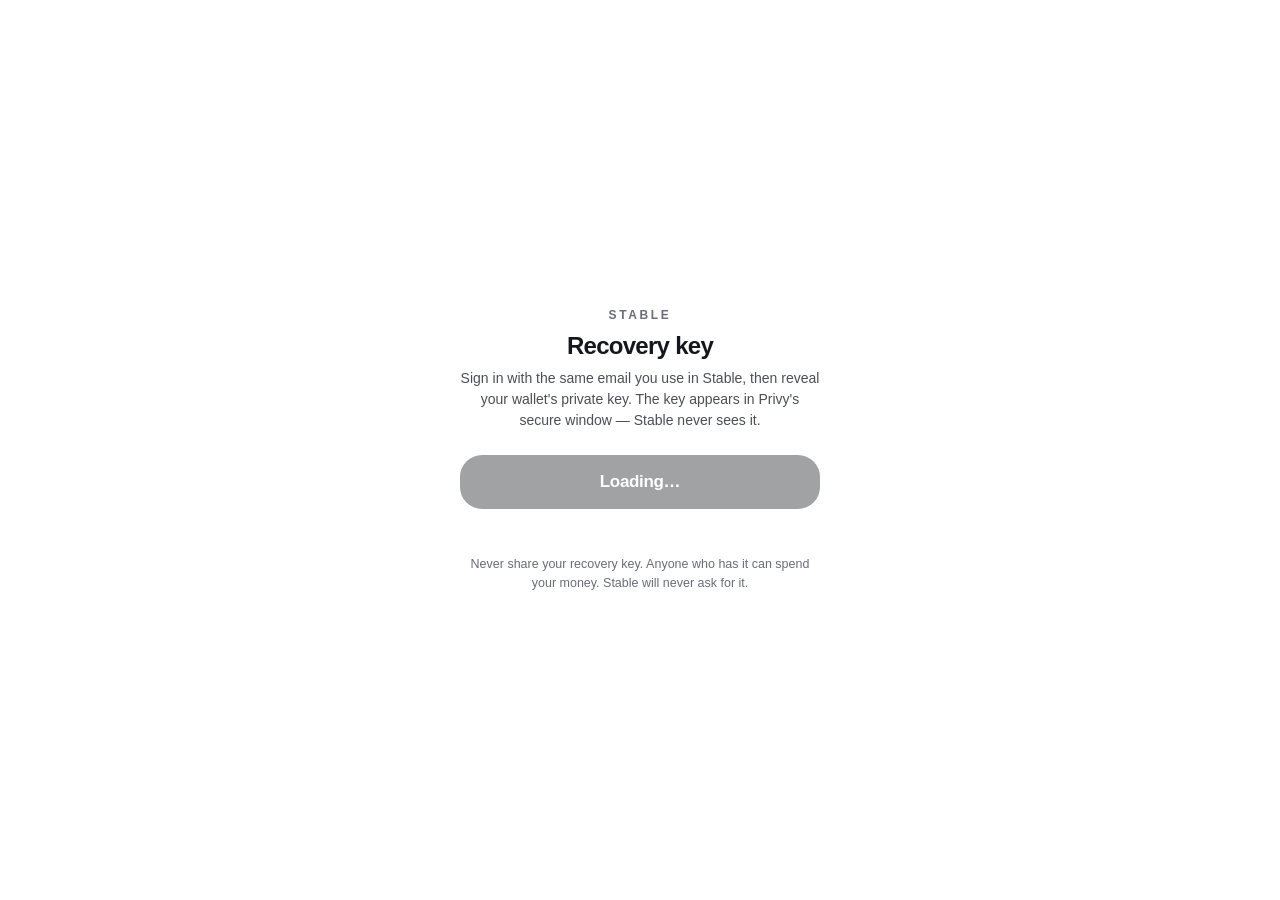
==== index.html @ eefc4d0a "Stable wallet-export page (Privy secure key export)" ====
<!doctype html>
<html lang="en">
<head>
<meta charset="utf-8" />
<meta name="viewport" content="width=device-width, initial-scale=1, maximum-scale=1" />
<title>Stable — Recovery key</title>
<style>
  :root { color-scheme: light; }
  * { box-sizing: border-box; margin: 0; }
  body {
    font-family: -apple-system, "SF Pro Text", "Helvetica Neue", sans-serif;
    background: #FFFFFF; color: #14181D;
    display: flex; min-height: 100dvh; align-items: center; justify-content: center;
    padding: 24px;
  }
  .card { width: 100%; max-width: 360px; text-align: center; }
  .brand { font-size: 12px; letter-spacing: 0.22em; text-transform: uppercase; color: #696D77; font-weight: 600; }
  h1 { font-size: 24px; letter-spacing: -0.03em; margin: 10px 0 8px; }
  p { font-size: 14px; line-height: 1.5; color: #4B4F55; }
  .warn { font-size: 12.5px; color: #696D77; margin-top: 14px; }
  button {
    margin-top: 24px; width: 100%; padding: 17px 0; border: 0; border-radius: 22px;
    background: #14181D; color: #fff; font-size: 17px; font-weight: 600;
    letter-spacing: -0.02em; cursor: pointer;
  }
  button:disabled { opacity: 0.4; }
  .status { margin-top: 14px; font-size: 13px; color: #696D77; min-height: 18px; }
  .ok { color: #1F5841; }
  .err { color: #C24A3D; }
</style>
</head>
<body>
<div class="card">
  <div class="brand">Stable</div>
  <h1 id="title">Recovery key</h1>
  <p id="desc">Sign in with the same email you use in Stable, then reveal your
  wallet's private key. The key appears in Privy's secure window — Stable
  never sees it.</p>
  <button id="cta" disabled>Loading…</button>
  <div class="status" id="status"></div>
  <p class="warn">Never share your recovery key. Anyone who has it can spend
  your money. Stable will never ask for it.</p>
</div>
<script type="module">
  import React from "https://esm.sh/react@18.3.1";
  import { createRoot } from "https://esm.sh/react-dom@18.3.1/client";
  import { PrivyProvider, usePrivy } from "https://esm.sh/@privy-io/react-auth@2?deps=react@18.3.1,react-dom@18.3.1";
  import { useExportWallet } from "https://esm.sh/@privy-io/react-auth@2/solana?deps=react@18.3.1,react-dom@18.3.1";

  const h = React.createElement;
  const cta = document.getElementById("cta");
  const statusEl = document.getElementById("status");
  const desc = document.getElementById("desc");

  function App() {
    const { ready, authenticated, login, user } = usePrivy();
    const { exportWallet } = useExportWallet();

    React.useEffect(() => {
      if (!ready) return;
      cta.disabled = false;
      if (!authenticated) {
        cta.textContent = "Sign in";
        cta.onclick = () => login();
      } else {
        const email = user?.email?.address ?? "";
        desc.textContent = email
          ? "Signed in as " + email + ". Reveal opens Privy's secure window."
          : "Reveal opens Privy's secure window.";
        cta.textContent = "Reveal my key";
        cta.onclick = async () => {
          statusEl.textContent = "";
          try {
            await exportWallet();
            statusEl.textContent = "Done — you can close this page.";
            statusEl.className = "status ok";
          } catch (e) {
            statusEl.textContent = "Couldn't reveal the key. Try again.";
            statusEl.className = "status err";
          }
        };
      }
    }, [ready, authenticated, user]);

    return h(React.Fragment);
  }

  createRoot(document.createElement("div")).render(
    h(PrivyProvider, { appId: "cmrmljdzy000l0cjvz7n3uyhc", config: { loginMethods: ["email"] } }, h(App))
  );
</script>
</body>
</html>
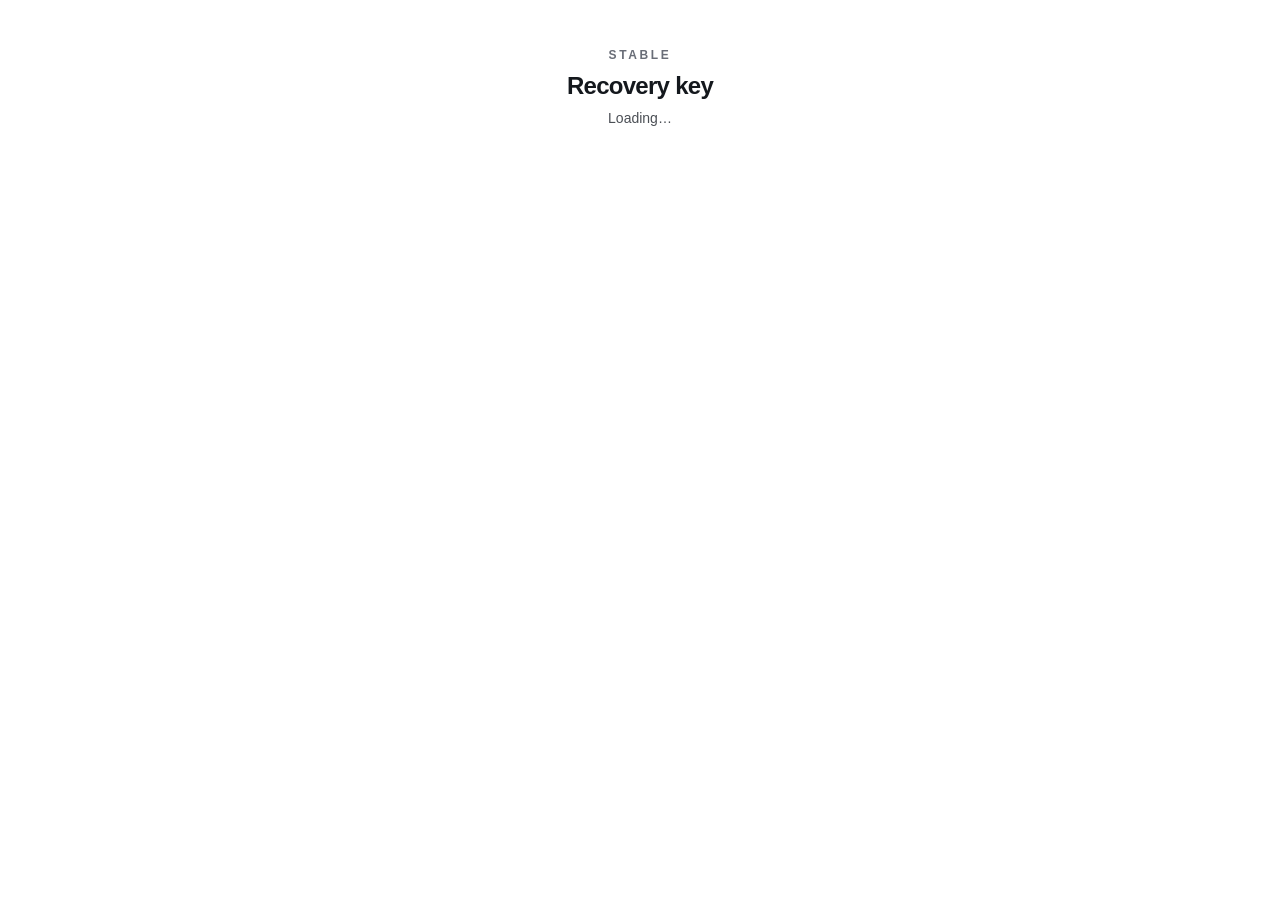
==== commit 86e5d37c: "Headless email login (own fields) — Privy modal CSS breaks via CDN" ====
--- a/index.html
+++ b/index.html
@@ -10,84 +10,156 @@
   body {
     font-family: -apple-system, "SF Pro Text", "Helvetica Neue", sans-serif;
     background: #FFFFFF; color: #14181D;
-    display: flex; min-height: 100dvh; align-items: center; justify-content: center;
-    padding: 24px;
+    display: flex; min-height: 100dvh; align-items: flex-start; justify-content: center;
+    padding: 48px 24px 24px;
   }
   .card { width: 100%; max-width: 360px; text-align: center; }
   .brand { font-size: 12px; letter-spacing: 0.22em; text-transform: uppercase; color: #696D77; font-weight: 600; }
   h1 { font-size: 24px; letter-spacing: -0.03em; margin: 10px 0 8px; }
-  p { font-size: 14px; line-height: 1.5; color: #4B4F55; }
-  .warn { font-size: 12.5px; color: #696D77; margin-top: 14px; }
+  p.desc { font-size: 14px; line-height: 1.5; color: #4B4F55; }
+  input {
+    margin-top: 20px; width: 100%; padding: 14px 16px; font-size: 16px;
+    border: 1px solid rgba(20,24,29,0.14); border-radius: 14px; outline: none;
+    background: #F0F1F5; color: #14181D; text-align: center;
+    -webkit-appearance: none; appearance: none;
+  }
+  input:focus { border-color: #14181D; background: #FFFFFF; }
+  input.code { letter-spacing: 0.4em; font-size: 22px; font-weight: 600; }
   button {
-    margin-top: 24px; width: 100%; padding: 17px 0; border: 0; border-radius: 22px;
+    margin-top: 14px; width: 100%; padding: 17px 0; border: 0; border-radius: 22px;
     background: #14181D; color: #fff; font-size: 17px; font-weight: 600;
     letter-spacing: -0.02em; cursor: pointer;
   }
   button:disabled { opacity: 0.4; }
+  button.reveal { background: #1F5841; }
   .status { margin-top: 14px; font-size: 13px; color: #696D77; min-height: 18px; }
   .ok { color: #1F5841; }
   .err { color: #C24A3D; }
+  .warn { font-size: 12.5px; color: #696D77; margin-top: 18px; line-height: 1.5; }
+  .link { margin-top: 12px; background: none; border: none; color: #696D77; font-size: 13px; text-decoration: underline; width: auto; padding: 4px; }
 </style>
 </head>
 <body>
 <div class="card">
   <div class="brand">Stable</div>
-  <h1 id="title">Recovery key</h1>
-  <p id="desc">Sign in with the same email you use in Stable, then reveal your
-  wallet's private key. The key appears in Privy's secure window — Stable
-  never sees it.</p>
-  <button id="cta" disabled>Loading…</button>
-  <div class="status" id="status"></div>
-  <p class="warn">Never share your recovery key. Anyone who has it can spend
-  your money. Stable will never ask for it.</p>
+  <h1>Recovery key</h1>
+  <div id="root"><p class="desc">Loading…</p></div>
 </div>
 <script type="module">
   import React from "https://esm.sh/react@18.3.1";
   import { createRoot } from "https://esm.sh/react-dom@18.3.1/client";
-  import { PrivyProvider, usePrivy } from "https://esm.sh/@privy-io/react-auth@2?deps=react@18.3.1,react-dom@18.3.1";
+  import { PrivyProvider, usePrivy, useLoginWithEmail } from "https://esm.sh/@privy-io/react-auth@2?deps=react@18.3.1,react-dom@18.3.1";
   import { useExportWallet } from "https://esm.sh/@privy-io/react-auth@2/solana?deps=react@18.3.1,react-dom@18.3.1";
 
   const h = React.createElement;
-  const cta = document.getElementById("cta");
-  const statusEl = document.getElementById("status");
-  const desc = document.getElementById("desc");
 
+  // Headless email login — OUR fields, no Privy modal. (Privy's prebuilt
+  // dialog loses its CSS through CDN bundling; the broken layout stacked the
+  // submit button over the email input and swallowed every tap.)
   function App() {
-    const { ready, authenticated, login, user } = usePrivy();
+    const { ready, authenticated, user, logout } = usePrivy();
+    const { sendCode, loginWithCode } = useLoginWithEmail();
     const { exportWallet } = useExportWallet();
 
-    React.useEffect(() => {
-      if (!ready) return;
-      cta.disabled = false;
-      if (!authenticated) {
-        cta.textContent = "Sign in";
-        cta.onclick = () => login();
-      } else {
-        const email = user?.email?.address ?? "";
-        desc.textContent = email
-          ? "Signed in as " + email + ". Reveal opens Privy's secure window."
-          : "Reveal opens Privy's secure window.";
-        cta.textContent = "Reveal my key";
-        cta.onclick = async () => {
-          statusEl.textContent = "";
+    const [stage, setStage] = React.useState("email"); // email | code
+    const [email, setEmail] = React.useState("");
+    const [code, setCode] = React.useState("");
+    const [busy, setBusy] = React.useState(false);
+    const [status, setStatus] = React.useState(["", ""]); // [text, class]
+
+    if (!ready) return h("p", { className: "desc" }, "Loading…");
+
+    if (authenticated) {
+      const addr = user?.email?.address ?? email;
+      return h(React.Fragment, null,
+        h("p", { className: "desc" },
+          (addr ? `Signed in as ${addr}. ` : "") +
+          "Your key reveals in Privy's secure window — Stable never sees it."),
+        h("button", {
+          className: "reveal",
+          disabled: busy,
+          onClick: async () => {
+            setBusy(true); setStatus(["", ""]);
+            try {
+              await exportWallet();
+              setStatus(["Done — you can close this page.", "ok"]);
+            } catch (e) {
+              setStatus(["Couldn't reveal: " + String(e?.message ?? e).slice(0, 140), "err"]);
+            } finally { setBusy(false); }
+          },
+        }, busy ? "Opening…" : "Reveal my key"),
+        h("div", { className: "status " + status[1] }, status[0]),
+        h("button", {
+          className: "link",
+          onClick: () => logout().then(() => { setStage("email"); setCode(""); setStatus(["", ""]); }),
+        }, "Sign out"),
+        h("p", { className: "warn" },
+          "Never share your recovery key. Anyone who has it can spend your money. Stable will never ask for it.")
+      );
+    }
+
+    if (stage === "code") {
+      return h(React.Fragment, null,
+        h("p", { className: "desc" }, `We sent a 6-digit code to ${email}. Check spam too.`),
+        h("input", {
+          className: "code", inputMode: "numeric", autoComplete: "one-time-code",
+          maxLength: 6, placeholder: "······", value: code, autoFocus: true,
+          onChange: (e) => setCode(e.target.value.replace(/\D/g, "").slice(0, 6)),
+        }),
+        h("button", {
+          disabled: busy || code.length !== 6,
+          onClick: async () => {
+            setBusy(true); setStatus(["", ""]);
+            try {
+              await loginWithCode({ code, email });
+              // authenticated flips via usePrivy on success.
+            } catch (e) {
+              setStatus(["That code didn't match. Try again or resend.", "err"]);
+              setCode("");
+            } finally { setBusy(false); }
+          },
+        }, busy ? "Checking…" : "Verify"),
+        h("div", { className: "status " + status[1] }, status[0]),
+        h("button", {
+          className: "link",
+          onClick: () => { setStatus(["Sent — check your inbox.", "ok"]); sendCode({ email }).catch(() => {}); },
+        }, "Resend code"),
+        h("button", {
+          className: "link",
+          onClick: () => { setStage("email"); setCode(""); setStatus(["", ""]); },
+        }, "Different email")
+      );
+    }
+
+    return h(React.Fragment, null,
+      h("p", { className: "desc" },
+        "Sign in with the same email you use in Stable, then reveal your wallet's private key. It appears in Privy's secure window — Stable never sees it."),
+      h("input", {
+        type: "email", inputMode: "email", autoComplete: "email",
+        placeholder: "you@example.com", value: email, autoCapitalize: "none",
+        onChange: (e) => setEmail(e.target.value.trim()),
+      }),
+      h("button", {
+        disabled: busy || !/^[^\s@]+@[^\s@]+\.[^\s@]+$/.test(email),
+        onClick: async () => {
+          setBusy(true); setStatus(["", ""]);
           try {
-            await exportWallet();
-            statusEl.textContent = "Done — you can close this page.";
-            statusEl.className = "status ok";
+            await sendCode({ email });
+            setStage("code");
           } catch (e) {
-            statusEl.textContent = "Couldn't reveal the key. Try again.";
-            statusEl.className = "status err";
-          }
-        };
-      }
-    }, [ready, authenticated, user]);
-
-    return h(React.Fragment);
+            setStatus(["Couldn't send the code: " + String(e?.message ?? e).slice(0, 120), "err"]);
+          } finally { setBusy(false); }
+        },
+      }, busy ? "Sending…" : "Send code"),
+      h("div", { className: "status " + status[1] }, status[0]),
+      h("p", { className: "warn" },
+        "Never share your recovery key. Anyone who has it can spend your money. Stable will never ask for it.")
+    );
   }
 
-  createRoot(document.createElement("div")).render(
-    h(PrivyProvider, { appId: "cmrmljdzy000l0cjvz7n3uyhc", config: { loginMethods: ["email"] } }, h(App))
+  createRoot(document.getElementById("root")).render(
+    h(PrivyProvider, { appId: "cmrmljdzy000l0cjvz7n3uyhc" }, h(App))
   );
 </script>
 </body>
-</html>+</html>
